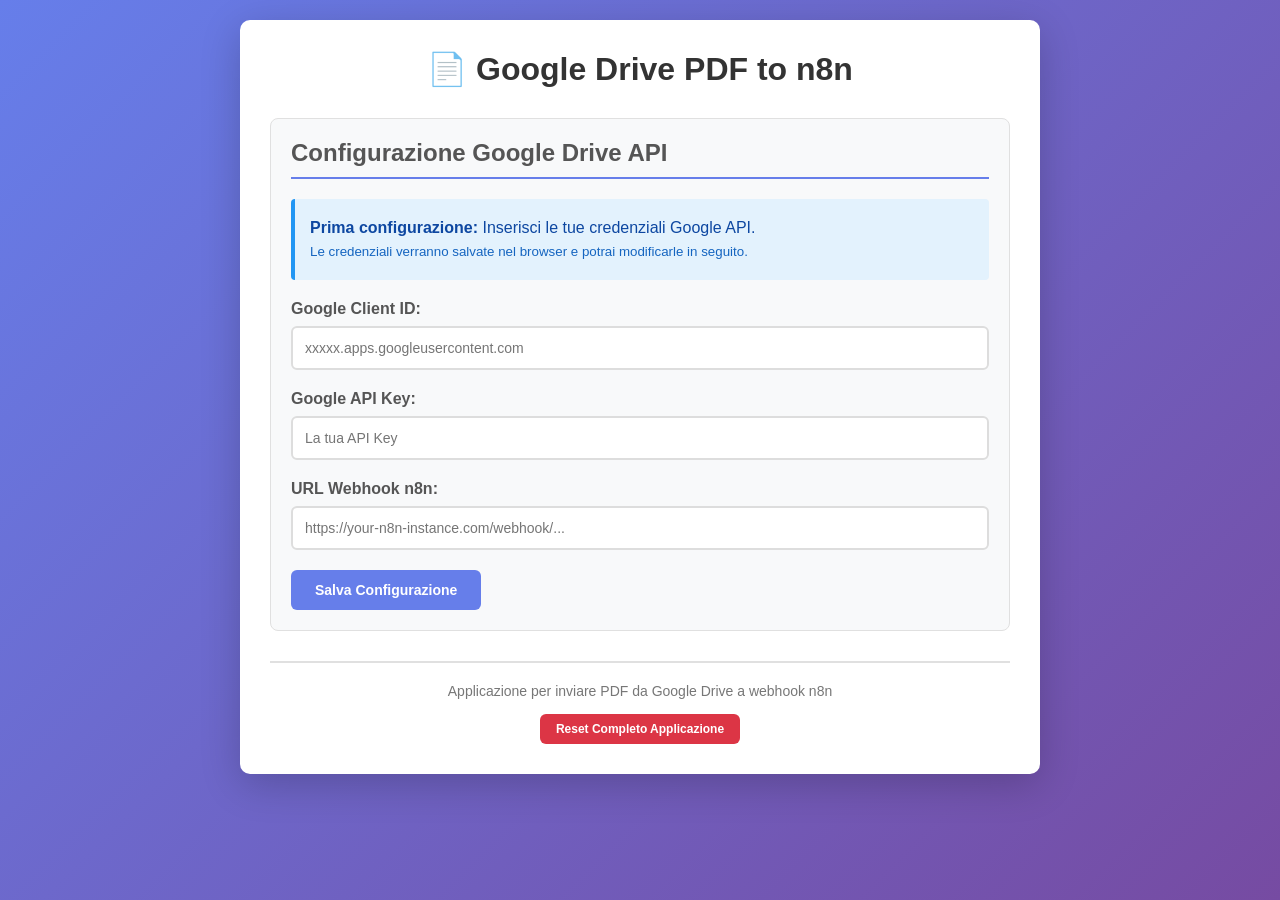
==== index.html @ fee99b92 "Add Google Drive PDF to n8n webhook application Complete implementation of web application for sendi" ====
<!DOCTYPE html>
<html lang="it">
<head>
    <meta charset="UTF-8">
    <meta name="viewport" content="width=device-width, initial-scale=1.0">
    <title>Google Drive PDF to n8n Webhook</title>
    <link rel="stylesheet" href="styles.css">
</head>
<body>
    <div class="container">
        <h1>📄 Google Drive PDF to n8n</h1>

        <!-- Sezione Configurazione -->
        <div id="configSection" class="section">
            <h2>Configurazione Google Drive API</h2>
            <div class="info-box">
                <p><strong>Prima configurazione:</strong> Inserisci le tue credenziali Google API.</p>
                <p><small>Le credenziali verranno salvate nel browser e potrai modificarle in seguito.</small></p>
            </div>

            <div class="form-group">
                <label for="clientId">Google Client ID:</label>
                <input type="text" id="clientId" placeholder="xxxxx.apps.googleusercontent.com" required>
            </div>

            <div class="form-group">
                <label for="apiKey">Google API Key:</label>
                <input type="text" id="apiKey" placeholder="La tua API Key" required>
            </div>

            <div class="form-group">
                <label for="webhookUrl">URL Webhook n8n:</label>
                <input type="url" id="webhookUrl" placeholder="https://your-n8n-instance.com/webhook/..." required>
            </div>

            <div class="button-group">
                <button id="saveConfig" class="btn btn-primary">Salva Configurazione</button>
                <button id="editConfig" class="btn btn-secondary" style="display: none;">Modifica Configurazione</button>
            </div>
        </div>

        <!-- Sezione Autenticazione -->
        <div id="authSection" class="section" style="display: none;">
            <h2>Autenticazione Google Drive</h2>
            <div id="authStatus" class="status-box">
                <p>Non autenticato</p>
            </div>
            <button id="authorizeBtn" class="btn btn-primary">Connetti a Google Drive</button>
            <button id="signoutBtn" class="btn btn-secondary" style="display: none;">Disconnetti</button>
        </div>

        <!-- Sezione Selezione File -->
        <div id="fileSection" class="section" style="display: none;">
            <h2>Seleziona File PDF</h2>

            <div class="form-group">
                <label for="folderSearch">Cerca Cartella (opzionale):</label>
                <input type="text" id="folderSearch" placeholder="Nome cartella...">
                <button id="searchFolderBtn" class="btn btn-secondary">Cerca</button>
            </div>

            <div id="folderList" class="file-list"></div>

            <div class="form-group">
                <label for="fileSearch">Cerca File PDF:</label>
                <input type="text" id="fileSearch" placeholder="Nome file...">
                <button id="searchFileBtn" class="btn btn-secondary">Cerca PDF</button>
            </div>

            <div id="fileList" class="file-list"></div>

            <div id="selectedFile" class="selected-file" style="display: none;">
                <h3>File Selezionato:</h3>
                <p id="selectedFileName"></p>
                <button id="clearSelection" class="btn btn-small">Rimuovi Selezione</button>
            </div>
        </div>

        <!-- Sezione Codice PBS e Invio -->
        <div id="sendSection" class="section" style="display: none;">
            <h2>Codice PBS e Invio</h2>

            <div class="form-group">
                <label for="pbsCode">Codice PBS (alfanumerico):</label>
                <input type="text" id="pbsCode" placeholder="Es: PBS12345ABC" pattern="[A-Za-z0-9]+" required>
                <small>Solo caratteri alfanumerici (lettere e numeri)</small>
            </div>

            <button id="sendBtn" class="btn btn-success btn-large" disabled>Invia a n8n Webhook</button>

            <div id="sendStatus" class="status-box" style="display: none;"></div>
        </div>

        <!-- Footer -->
        <div class="footer">
            <p>Applicazione per inviare PDF da Google Drive a webhook n8n</p>
            <button id="resetApp" class="btn btn-danger btn-small">Reset Completo Applicazione</button>
        </div>
    </div>

    <!-- Google API Script -->
    <script src="https://apis.google.com/js/api.js"></script>
    <script src="https://accounts.google.com/gsi/client"></script>
    <script src="app.js"></script>
</body>
</html>
---- styles.css ----
* {
    margin: 0;
    padding: 0;
    box-sizing: border-box;
}

body {
    font-family: 'Segoe UI', Tahoma, Geneva, Verdana, sans-serif;
    background: linear-gradient(135deg, #667eea 0%, #764ba2 100%);
    min-height: 100vh;
    padding: 20px;
}

.container {
    max-width: 800px;
    margin: 0 auto;
    background: white;
    border-radius: 10px;
    padding: 30px;
    box-shadow: 0 10px 40px rgba(0, 0, 0, 0.2);
}

h1 {
    color: #333;
    text-align: center;
    margin-bottom: 30px;
    font-size: 2em;
}

h2 {
    color: #555;
    margin-bottom: 20px;
    font-size: 1.5em;
    border-bottom: 2px solid #667eea;
    padding-bottom: 10px;
}

h3 {
    color: #666;
    margin-bottom: 10px;
    font-size: 1.2em;
}

.section {
    margin-bottom: 30px;
    padding: 20px;
    background: #f8f9fa;
    border-radius: 8px;
    border: 1px solid #e0e0e0;
}

.info-box {
    background: #e3f2fd;
    border-left: 4px solid #2196f3;
    padding: 15px;
    margin-bottom: 20px;
    border-radius: 4px;
}

.info-box p {
    margin: 5px 0;
    color: #0d47a1;
}

.info-box small {
    color: #1565c0;
}

.status-box {
    background: #fff3cd;
    border-left: 4px solid #ffc107;
    padding: 15px;
    margin: 15px 0;
    border-radius: 4px;
}

.status-box.success {
    background: #d4edda;
    border-left-color: #28a745;
}

.status-box.error {
    background: #f8d7da;
    border-left-color: #dc3545;
}

.status-box.info {
    background: #d1ecf1;
    border-left-color: #17a2b8;
}

.form-group {
    margin-bottom: 20px;
}

.form-group label {
    display: block;
    margin-bottom: 8px;
    color: #555;
    font-weight: 600;
}

.form-group input {
    width: 100%;
    padding: 12px;
    border: 2px solid #ddd;
    border-radius: 6px;
    font-size: 14px;
    transition: border-color 0.3s;
}

.form-group input:focus {
    outline: none;
    border-color: #667eea;
}

.form-group small {
    display: block;
    margin-top: 5px;
    color: #777;
    font-size: 12px;
}

.button-group {
    display: flex;
    gap: 10px;
    flex-wrap: wrap;
}

.btn {
    padding: 12px 24px;
    border: none;
    border-radius: 6px;
    font-size: 14px;
    font-weight: 600;
    cursor: pointer;
    transition: all 0.3s;
    text-align: center;
}

.btn:hover {
    transform: translateY(-2px);
    box-shadow: 0 4px 12px rgba(0, 0, 0, 0.15);
}

.btn:active {
    transform: translateY(0);
}

.btn:disabled {
    opacity: 0.5;
    cursor: not-allowed;
    transform: none;
}

.btn-primary {
    background: #667eea;
    color: white;
}

.btn-primary:hover:not(:disabled) {
    background: #5568d3;
}

.btn-secondary {
    background: #6c757d;
    color: white;
}

.btn-secondary:hover:not(:disabled) {
    background: #5a6268;
}

.btn-success {
    background: #28a745;
    color: white;
}

.btn-success:hover:not(:disabled) {
    background: #218838;
}

.btn-danger {
    background: #dc3545;
    color: white;
}

.btn-danger:hover:not(:disabled) {
    background: #c82333;
}

.btn-large {
    width: 100%;
    padding: 16px;
    font-size: 16px;
}

.btn-small {
    padding: 8px 16px;
    font-size: 12px;
}

.file-list {
    max-height: 300px;
    overflow-y: auto;
    border: 2px solid #ddd;
    border-radius: 6px;
    margin-top: 10px;
}

.file-item,
.folder-item {
    padding: 12px;
    border-bottom: 1px solid #eee;
    cursor: pointer;
    transition: background 0.2s;
    display: flex;
    align-items: center;
    gap: 10px;
}

.file-item:hover,
.folder-item:hover {
    background: #f0f0f0;
}

.file-item:last-child,
.folder-item:last-child {
    border-bottom: none;
}

.file-item.selected {
    background: #e3f2fd;
    border-left: 4px solid #2196f3;
}

.file-icon,
.folder-icon {
    font-size: 20px;
}

.file-name {
    flex: 1;
    color: #333;
    font-weight: 500;
}

.file-info {
    color: #777;
    font-size: 12px;
}

.selected-file {
    background: #d4edda;
    border: 2px solid #28a745;
    padding: 15px;
    border-radius: 6px;
    margin: 20px 0;
}

.selected-file h3 {
    color: #155724;
    margin-bottom: 10px;
}

.selected-file p {
    color: #155724;
    font-weight: 600;
    margin-bottom: 10px;
}

.footer {
    margin-top: 30px;
    padding-top: 20px;
    border-top: 2px solid #e0e0e0;
    text-align: center;
}

.footer p {
    color: #777;
    margin-bottom: 15px;
    font-size: 14px;
}

.loading {
    text-align: center;
    padding: 20px;
    color: #667eea;
}

.loading::after {
    content: '...';
    animation: dots 1.5s steps(4, end) infinite;
}

@keyframes dots {
    0%, 20% { content: '.'; }
    40% { content: '..'; }
    60%, 100% { content: '...'; }
}

/* Responsive */
@media (max-width: 600px) {
    .container {
        padding: 20px;
    }

    h1 {
        font-size: 1.5em;
    }

    h2 {
        font-size: 1.2em;
    }

    .button-group {
        flex-direction: column;
    }

    .btn {
        width: 100%;
    }
}
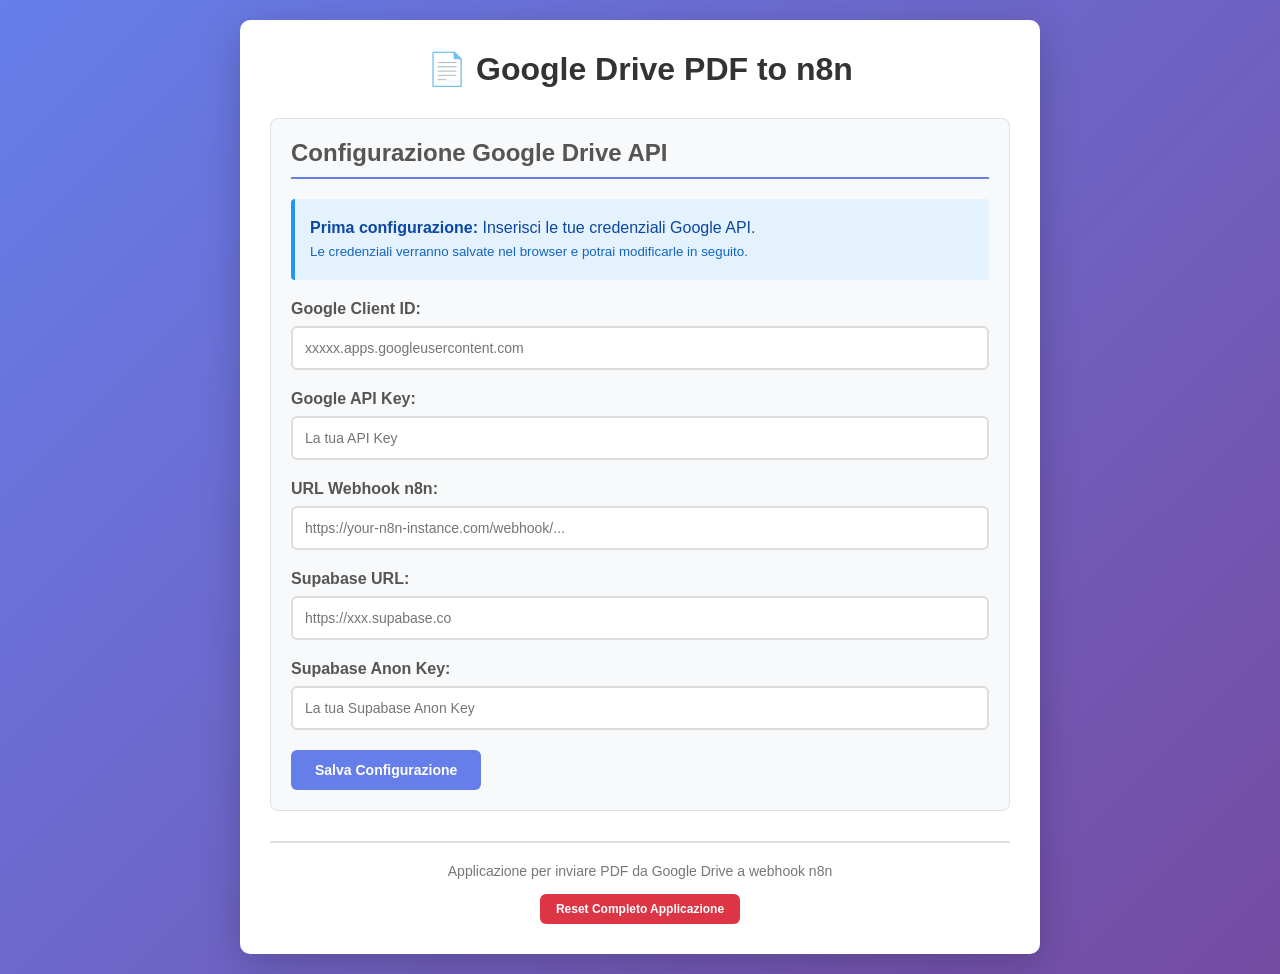
==== commit 15c95fe1: "Add Supabase diagnostics integration for real-time process monitoring - Add Supabase configuration f" ====
--- a/index.html
+++ b/index.html
@@ -31,6 +31,16 @@
             <div class="form-group">
                 <label for="webhookUrl">URL Webhook n8n:</label>
                 <input type="url" id="webhookUrl" placeholder="https://your-n8n-instance.com/webhook/..." required>
+            </div>
+
+            <div class="form-group">
+                <label for="supabaseUrl">Supabase URL:</label>
+                <input type="url" id="supabaseUrl" placeholder="https://xxx.supabase.co" required>
+            </div>
+
+            <div class="form-group">
+                <label for="supabaseKey">Supabase Anon Key:</label>
+                <input type="password" id="supabaseKey" placeholder="La tua Supabase Anon Key" required>
             </div>
 
             <div class="button-group">
@@ -81,9 +91,9 @@
             <h2>Codice PBS e Invio</h2>
 
             <div class="form-group">
-                <label for="pbsCode">Codice PBS (alfanumerico):</label>
-                <input type="text" id="pbsCode" placeholder="Es: PBS12345ABC" pattern="[A-Za-z0-9]+" required>
-                <small>Solo caratteri alfanumerici (lettere e numeri)</small>
+                <label for="pbsCode">Codice PBS:</label>
+                <input type="text" id="pbsCode" placeholder="Es: PBS-12345_ABC" pattern="[A-Za-z0-9_-]+" required>
+                <small>Lettere, numeri, trattini (-) e underscore (_)</small>
             </div>
 
             <button id="sendBtn" class="btn btn-success btn-large" disabled>Invia a n8n Webhook</button>
@@ -101,6 +111,6 @@
     <!-- Google API Script -->
     <script src="https://apis.google.com/js/api.js"></script>
     <script src="https://accounts.google.com/gsi/client"></script>
-    <script src="app.js"></script>
+    <script src="app.js?v=2.0"></script>
 </body>
 </html>
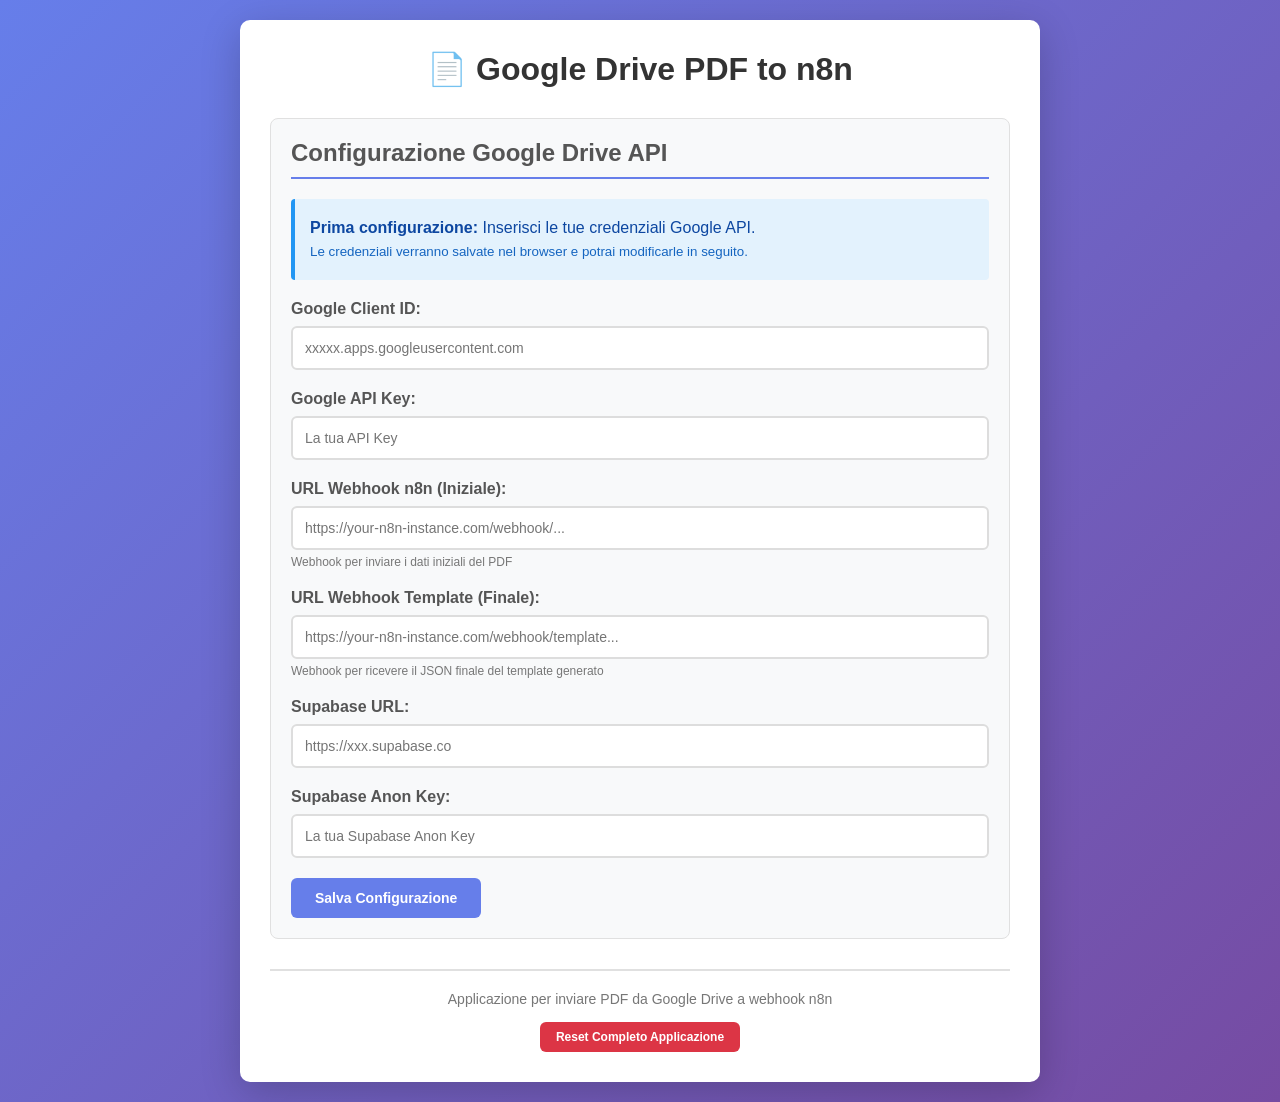
==== commit e960e0c1: "Add template webhook URL field to configuration - Added templateWebhookUrl input field in index.html" ====
--- a/index.html
+++ b/index.html
@@ -29,8 +29,15 @@
             </div>
 
             <div class="form-group">
-                <label for="webhookUrl">URL Webhook n8n:</label>
+                <label for="webhookUrl">URL Webhook n8n (Iniziale):</label>
                 <input type="url" id="webhookUrl" placeholder="https://your-n8n-instance.com/webhook/..." required>
+                <small>Webhook per inviare i dati iniziali del PDF</small>
+            </div>
+
+            <div class="form-group">
+                <label for="templateWebhookUrl">URL Webhook Template (Finale):</label>
+                <input type="url" id="templateWebhookUrl" placeholder="https://your-n8n-instance.com/webhook/template..." required>
+                <small>Webhook per ricevere il JSON finale del template generato</small>
             </div>
 
             <div class="form-group">
